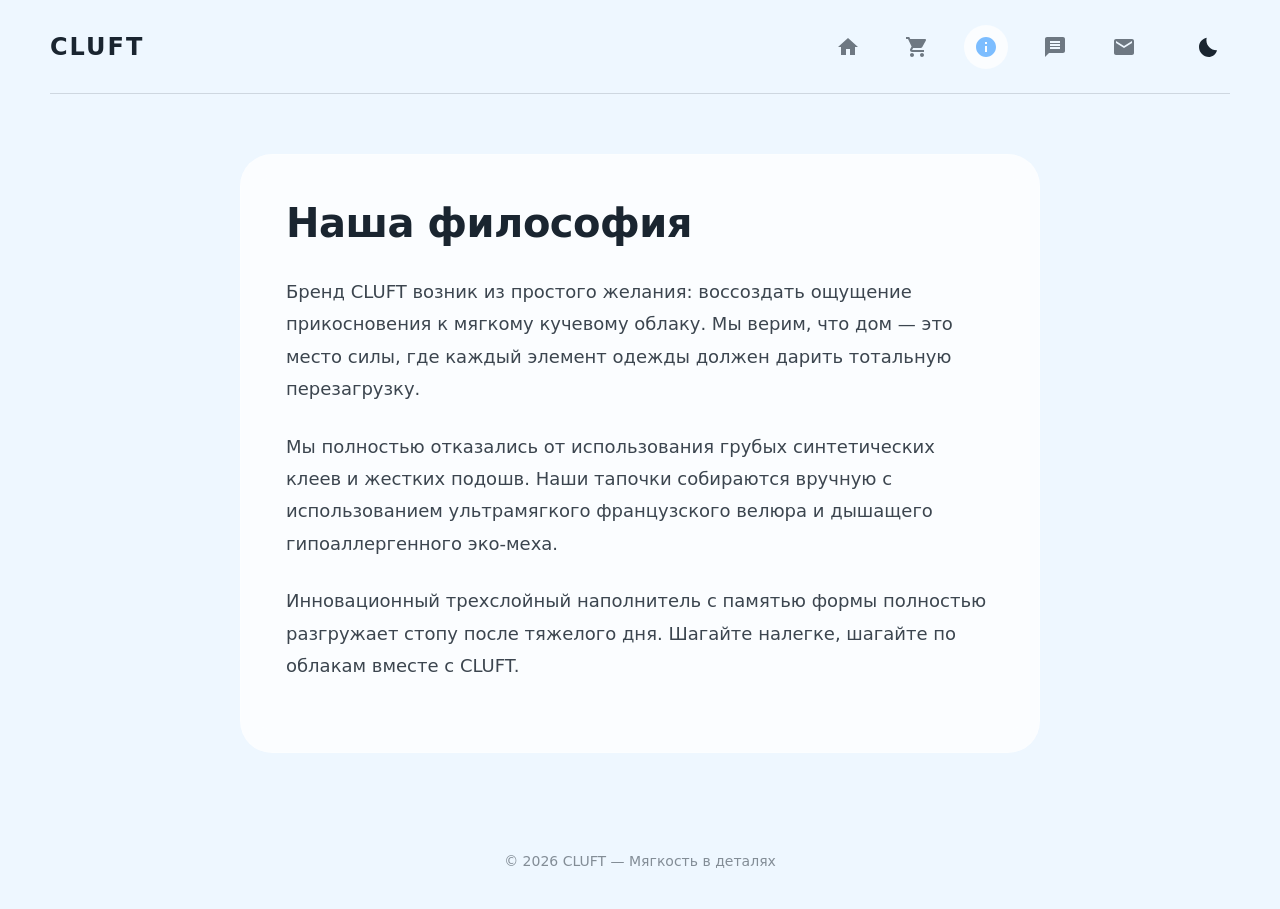
==== about.html @ a4760645 "Add files via upload" ====
<!DOCTYPE html>
<html lang="ru" data-theme="light">
<head>
    <meta charset="UTF-8">
    <meta name="viewport" content="width=device-width, initial-scale=1.0">
    <title>CLUFT — О нас</title>
    <link rel="stylesheet" href="style.css">
    <script src="script.js"></script>
    <style>
        .about-content { max-width: 800px; margin: 0 auto; }
        .about-content h1 { font-size: 40px; font-weight: 800; margin-bottom: 30px; letter-spacing: -0.5px; }
        .about-content p { font-size: 18px; line-height: 1.8; opacity: 0.85; margin-bottom: 25px; }
    </style>
</head>
<body style="opacity: 0;">
    <div id="cloud-bg" class="cloud-bg"></div>
    
    <div id="transition-overlay" class="transition-overlay">
        <div class="transition-cloud-layer"></div>
        <div class="transition-cloud-layer"></div>
        <div class="transition-cloud-layer"></div>
    </div>
    
    <nav>
        <a href="index.html" class="logo">
            <div class="slipper-constructor">
                <div class="slipper-sole-primitive"></div>
                <div class="slipper-strap-primitive"></div>
                <div class="slipper-mini-cloud"></div>
            </div>
            CLUFT
        </a>
        <div class="nav-container">
            <ul class="nav-links">
                <li><a href="index.html" data-title="Главная"><svg viewBox="0 0 24 24"><path d="M10 20v-6h4v6h5v-8h3L12 3 2 12h3v8z"/></svg></a></li>
                <li><a href="catalog.html" data-title="Каталог"><svg viewBox="0 0 24 24"><path d="M7 18c-1.1 0-1.99.9-1.99 2S5.9 22 7 22s2-.9 2-2-.9-2-2-2zM1 2v2h2l3.6 7.59-1.35 2.45c-.16.28-.25.61-.25.96 0 1.1.9 2 2 2h12v-2H7.42c-.14 0-.25-.11-.25-.25l.03-.12.9-1.63h7.45c.75 0 1.41-.41 1.75-1.03l3.58-6.49c.08-.14.12-.31.12-.48 0-.55-.45-1-1-1H5.21l-.94-2H1zm16 16c-1.1 0-1.99.9-1.99 2s.89 2 1.99 2 2-.9 2-2-.9-2-2-2z"/></svg></a></li>
                <li><a href="about.html" class="active" data-title="О нас"><svg viewBox="0 0 24 24"><path d="M12 2C6.48 2 2 6.48 2 12s4.48 10 10 10 10-4.48 10-10S17.52 2 12 2zm1 15h-2v-6h2v6zm0-8h-2V7h2v2z"/></svg></a></li>
                <li><a href="reviews.html" data-title="Отзывы"><svg viewBox="0 0 24 24"><path d="M20 2H4c-1.1 0-1.99.9-1.99 2L2 22l4-4h14c1.1 0 2-.9 2-2V4c0-1.1-.9-2-2-2zm-3 12H7v-2h10v2zm0-3H7V9h10v2zm0-3H7V6h10v2z"/></svg></a></li>
                <li><a href="contacts.html" data-title="Контакты"><svg viewBox="0 0 24 24"><path d="M20 4H4c-1.1 0-1.99.9-1.99 2L2 18c0 1.1.9 2 2 2h16c1.1 0 2-.9 2-2V6c0-1.1-.9-2-2-2zm0 4l-8 5-8-5V6l8 5 8-5v2z"/></svg></a></li>
            </ul>
            <div class="controls-wrapper">
                <button class="theme-toggle-btn" id="theme-btn" title="Сменить тему">
                    <svg class="sun-icon" viewBox="0 0 24 24"><path d="M12 7c-2.76 0-5 2.24-5 5s2.24 5 5 5 5-2.24 5-5-2.24-5-5-5zM2 13h2c.55 0 1-.45 1-1s-.45-1-1-1H2c-.55 0-1 .45-1 1s.45 1 1 1zm18 0h2c.55 0 1-.45 1-1s-.45-1-1-1h-2c-.55 0-1 .45-1 1s.45 1 1 1zM11 2v2c0 .55.45 1 1 1s1-.45 1-1V2c0-.55-.45-1-1-1s-1 .45-1 1zm0 18v2c0 .55.45 1 1 1s1-.45 1-1v-2c0-.55-.45-1-1-1s-1 .45-1 1zM5.99 4.58c-.39-.39-1.03-.39-1.41 0s-.39 1.03 0 1.41l1.06 1.06c.39.39 1.03.39 1.41 0s.39-1.03 0-1.41L5.99 4.58zm12.37 12.37c-.39-.39-1.03-.39-1.41 0s-.39 1.03 0 1.41l1.06 1.06c.39.39 1.03.39 1.41 0s.39-1.03 0-1.41l-1.06-1.06zm1.06-12.37c-.39-.39-1.03-.39-1.41 0l-1.06 1.06c-.39.39-.39 1.03 0 1.41s1.03.39 1.41 0l1.06-1.06c.39-.39.39-1.03 0-1.41zm-12.37 12.37c-.39-.39-1.03-.39-1.41 0l-1.06 1.06c-.39.39-.39 1.03 0 1.41s1.03.39 1.41 0l1.06-1.06c.39-.39.39-1.03 0-1.41z"/></svg>
                    <svg class="moon-icon" viewBox="0 0 24 24"><path d="M12.3 22c4.16 0 7.74-2.82 8.7-6.8-.2.0-.4.0-.6.0-5.52 0-10-4.48-10-10 0-.85.11-1.67.32-2.45C6.1 3.73 3 7.5 3 12c0 5.52 4.48 10 10 10z"/></svg>
                </button>
            </div>
        </div>
    </nav>

    <div class="container">
        <div class="glass-card about-content">
            <h1>Наша философия</h1>
            <p>Бренд CLUFT возник из простого желания: воссоздать ощущение прикосновения к мягкому кучевому облаку. Мы верим, что дом — это место силы, где каждый элемент одежды должен дарить тотальную перезагрузку.</p>
            <p>Мы полностью отказались от использования грубых синтетических клеев и жестких подошв. Наши тапочки собираются вручную с использованием ультрамягкого французского велюра и дышащего гипоаллергенного эко-меха.</p>
            <p>Инновационный трехслойный наполнитель с памятью формы полностью разгружает стопу после тяжелого дня. Шагайте налегке, шагайте по облакам вместе с CLUFT.</p>
        </div>
    </div>

    <footer><p>&copy; 2026 CLUFT — Мягкость в деталях</p></footer>
</body>
</html>
---- style.css ----
:root {
    --bg-color: #eef7ff; 
    --text-color: #1a2530; 
    --card-bg: rgba(255, 255, 255, 0.75); 
    --accent-color: #7cbdff; 
    --cloud-blur: 3px;
    
    /* СВЕТЛАЯ ТЕМА: Облака заметно ТЕМНЕЕ нежно-голубого неба */
    --cloud-color: #bcdcfc; 

    /* СВЕТЛАЯ ТЕМА: Максимально контрастные тапочки */
    --slipper-sole: #ffffff;        
    --slipper-strap: #a4d4fc;       
    --slipper-contour: #1a2530;     /* Четкий темный контур */
    --line-color: rgba(26, 37, 48, 0.15); 
}

[data-theme="dark"] {
    --bg-color: #0b111a; 
    --text-color: #ffffff; 
    --card-bg: rgba(22, 34, 48, 0.85);
    --accent-color: #4a8ec2;
    --cloud-blur: 4px;
    
    /* ТЕМНАЯ ТЕМА: Облака НЕМНОГО СВЕТЛЕЕ черного фона неба */
    --cloud-color: #212e3f; 

    /* ТЕМНАЯ ТЕМА: Тапочки сделаны контрастными БЕЛЫМИ */
    --slipper-sole: #ffffff;        
    --slipper-strap: #ffffff;       
    --slipper-contour: #ffffff;     /* Белый контрастный контур, который больше не пропадет */
    --line-color: rgba(255, 255, 255, 0.15); 
}

* {
    margin: 0;
    padding: 0;
    box-sizing: border-box;
    font-family: 'Segoe UI', system-ui, -apple-system, sans-serif;
}

body, html {
    background-color: var(--bg-color);
    color: var(--text-color);
    min-height: 100vh;
    display: flex;
    flex-direction: column;
    overflow-x: hidden;
    position: relative;
    transition: background-color 0.5s ease, opacity 0.3s ease;
}

/* ФОН: Фикс размеров для отображения облаков */
.cloud-bg {
    position: fixed;
    top: 0;
    left: 0;
    width: 100vw;
    height: 100vh;
    z-index: -1;
    pointer-events: none;
}

.cloud {
    position: absolute;
    background: var(--cloud-color) !important;
    border-radius: 100px;
    filter: blur(var(--cloud-blur));
    animation: float linear infinite;
    transition: background-color 0.5s ease;
}

.cloud::before, .cloud::after {
    content: '';
    position: absolute;
    background: var(--cloud-color) !important;
    border-radius: 50%;
}

.cloud::before { width: 54%; height: 140%; top: -65%; left: 15%; }
.cloud::after { width: 38%; height: 100%; top: -42%; right: 15%; }

@keyframes float {
    0% { transform: translateX(-450px); }
    100% { transform: translateX(calc(100vw + 450px)); }
}

/* НАВИГАЦИЯ: Жестко фиксированная линия на одном уровне */
nav {
    display: flex;
    justify-content: space-between;
    align-items: center;
    padding: 25px 50px;
    background: transparent;
    position: sticky;
    top: 0;
    z-index: 100;
}

nav::after {
    content: '';
    position: absolute;
    bottom: 0;
    left: 50%;
    transform: translateX(-50%);
    width: calc(100% - 100px); 
    height: 1px;
    background-color: var(--line-color);
    transition: background-color 0.5s ease;
}

.logo {
    font-size: 24px;
    font-weight: 800;
    color: var(--text-color);
    text-decoration: none;
    letter-spacing: 2px;
}

.logo .slipper-constructor {
    display: none !important;
}

.nav-container {
    display: flex;
    align-items: center;
    gap: 40px;
}

.nav-links {
    display: flex;
    gap: 25px;
    list-style: none;
}

.nav-links a {
    display: flex;
    align-items: center;
    justify-content: center;
    text-decoration: none;
    padding: 10px;
    border-radius: 50%;
    position: relative;
}

.nav-links svg {
    width: 24px;
    height: 24px;
    fill: var(--text-color);
    opacity: 0.6;
    transition: opacity 0.3s, fill 0.3s;
}

.nav-links a:hover svg, .nav-links a.active svg {
    opacity: 1;
}

.nav-links a.active {
    background: var(--card-bg);
}

.nav-links a.active svg {
    fill: var(--accent-color);
}

/* Подсказки меню */
.nav-links a::after {
    content: attr(data-title);
    position: absolute;
    bottom: -35px;
    left: 50%;
    transform: translateX(-50%) translateY(10px);
    background: var(--text-color);
    color: var(--bg-color);
    padding: 4px 10px;
    font-size: 12px;
    font-weight: 600;
    border-radius: 8px;
    white-space: nowrap;
    opacity: 0;
    pointer-events: none;
    transition: opacity 0.3s, transform 0.3s;
}

.nav-links a:hover::after {
    opacity: 0.9;
    transform: translateX(-50%) translateY(0);
}

/* Переключатель темы */
.theme-toggle-btn {
    background: transparent;
    border: none;
    cursor: pointer;
    display: flex;
    align-items: center;
    justify-content: center;
    padding: 10px;
    border-radius: 50%;
    transition: background 0.3s;
}

.theme-toggle-btn:hover { background: var(--card-bg); }
.theme-toggle-btn svg { width: 24px; height: 24px; fill: var(--text-color); }
.theme-toggle-btn .sun-icon { display: none; }
.theme-toggle-btn .moon-icon { display: block; }
[data-theme="dark"] .theme-toggle-btn .sun-icon { display: block; }
[data-theme="dark"] .theme-toggle-btn .moon-icon { display: none; }

/* Контент */
.container {
    max-width: 1100px;
    margin: 60px auto;
    padding: 0 25px;
    width: 100%;
}

.glass-card {
    background: var(--card-bg);
    backdrop-filter: blur(15px);
    -webkit-backdrop-filter: blur(15px);
    padding: 45px;
    border-radius: 32px;
    border: 1px solid rgba(255, 255, 255, 0.15);
}

/* === ТАПОЧЕК: ЧИСТАЯ ФОРМА БЕЗ ВНУТРЕННИХ ИСКАЖЕНИЙ === */
.slipper-constructor {
    width: 80px;
    height: 100px;
    position: relative;
    margin-bottom: 25px;
    display: flex;
    justify-content: center;
}

.slipper-sole-primitive {
    width: 50px;
    height: 95px;
    background: var(--slipper-sole);
    border-radius: 30px 30px 25px 25px;
    position: absolute;
    bottom: 0;
    border: 2px solid var(--slipper-contour); /* Чистый внешний контур */
    box-shadow: 0 6px 15px rgba(0,0,0,0.06);
    transition: background-color 0.5s ease, border-color 0.5s ease;
}

.slipper-strap-primitive {
    width: 56px;
    height: 42px;
    background: var(--slipper-strap);
    border-radius: 20px 20px 10px 10px;
    position: absolute;
    top: 15px;
    z-index: 2;
    border: 2px solid var(--slipper-contour); /* Чистый внешний контур ремешка */
    transition: background-color 0.5s ease, border-color 0.5s ease;
}

/* Полное удаление ломающего элемента */
.slipper-mini-cloud {
    display: none !important;
}

/* Переходы (Утопание в облаках) */
.transition-overlay {
    position: fixed;
    top: 0;
    left: 0;
    width: 100%;
    height: 100%;
    z-index: 99999;
    pointer-events: none;
    display: flex;
    align-items: center;
    justify-content: center;
}

.transition-cloud-layer {
    position: absolute;
    width: 150vw;
    height: 150vh;
    background: var(--cloud-color);
    border-radius: 50%;
    transform: translateY(150vh);
    transition: background-color 0.5s ease;
}

.transition-cloud-layer:nth-child(1) { z-index: 1; }
.transition-cloud-layer:nth-child(2) { z-index: 2; width: 130vw; height: 130vh; margin-left: -20vw; }
.transition-cloud-layer:nth-child(3) { z-index: 3; width: 110vw; height: 110vh; margin-top: -20vh; }

.transition-overlay.active .transition-cloud-layer {
    animation: cloudSink 1.4s cubic-bezier(0.76, 0, 0.24, 1) forwards;
}

.transition-overlay.active .transition-cloud-layer:nth-child(2) { animation-delay: 0.1s; }
.transition-overlay.active .transition-cloud-layer:nth-child(3) { animation-delay: 0.2s; }

@keyframes cloudSink {
    0% { transform: translateY(150vh) scale(0.8); border-radius: 50%; }
    40%, 60% { transform: translateY(0) scale(1.2); border-radius: 0%; }
    100% { transform: translateY(-150vh) scale(0.8); border-radius: 50%; }
}

footer { text-align: center; padding: 40px; font-size: 14px; opacity: 0.5; margin-top: auto; }
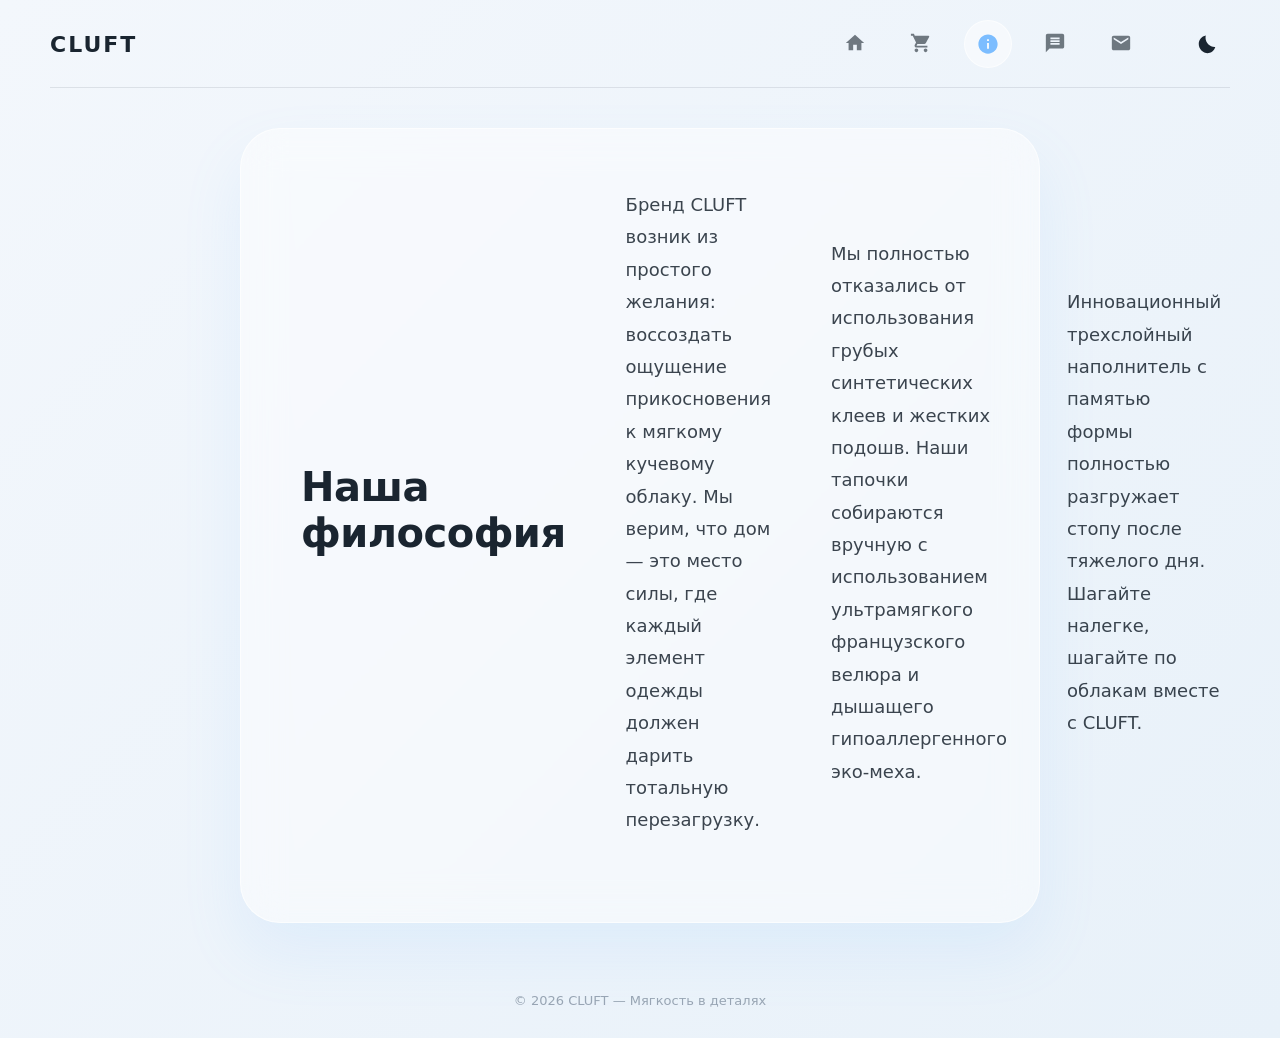
==== commit 48aa05ba: "Update about.html" ====
--- a/about.html
+++ b/about.html
@@ -5,14 +5,14 @@
     <meta name="viewport" content="width=device-width, initial-scale=1.0">
     <title>CLUFT — О нас</title>
     <link rel="stylesheet" href="style.css">
-    <script src="script.js"></script>
+    <script src="script.js" defer></script>
     <style>
         .about-content { max-width: 800px; margin: 0 auto; }
         .about-content h1 { font-size: 40px; font-weight: 800; margin-bottom: 30px; letter-spacing: -0.5px; }
         .about-content p { font-size: 18px; line-height: 1.8; opacity: 0.85; margin-bottom: 25px; }
     </style>
 </head>
-<body style="opacity: 0;">
+<body>
     <div id="cloud-bg" class="cloud-bg"></div>
     
     <div id="transition-overlay" class="transition-overlay">
@@ -21,40 +21,42 @@
         <div class="transition-cloud-layer"></div>
     </div>
     
-    <nav>
-        <a href="index.html" class="logo">
-            <div class="slipper-constructor">
-                <div class="slipper-sole-primitive"></div>
-                <div class="slipper-strap-primitive"></div>
-                <div class="slipper-mini-cloud"></div>
+    <header>
+        <nav>
+            <a href="index.html" class="logo">
+                <div class="slipper-constructor">
+                    <div class="slipper-sole-primitive"></div>
+                    <div class="slipper-strap-primitive"></div>
+                    <div class="slipper-mini-cloud"></div>
+                </div>
+                CLUFT
+            </a>
+            <div class="nav-container">
+                <ul class="nav-links">
+                    <li><a href="index.html" data-title="Главная"><svg viewBox="0 0 24 24"><path d="M10 20v-6h4v6h5v-8h3L12 3 2 12h3v8z"/></svg></a></li>
+                    <li><a href="catalog.html" data-title="Каталог"><svg viewBox="0 0 24 24"><path d="M7 18c-1.1 0-1.99.9-1.99 2S5.9 22 7 22s2-.9 2-2-.9-2-2-2zM1 2v2h2l3.6 7.59-1.35 2.45c-.16.28-.25.61-.25.96 0 1.1.9 2 2 2h12v-2H7.42c-.14 0-.25-.11-.25-.25l.03-.12.9-1.63h7.45c.75 0 1.41-.41 1.75-1.03l3.58-6.49c.08-.14.12-.31.12-.48 0-.55-.45-1-1-1H5.21l-.94-2H1zm16 16c-1.1 0-1.99.9-1.99 2s.89 2 1.99 2 2-.9 2-2-.9-2-2-2z"/></svg></a></li>
+                    <li><a href="about.html" class="active" data-title="О нас"><svg viewBox="0 0 24 24"><path d="M12 2C6.48 2 2 6.48 2 12s4.48 10 10 10 10-4.48 10-10S17.52 2 12 2zm1 15h-2v-6h2v6zm0-8h-2V7h2v2z"/></svg></a></li>
+                    <li><a href="reviews.html" data-title="Отзывы"><svg viewBox="0 0 24 24"><path d="M20 2H4c-1.1 0-1.99.9-1.99 2L2 22l4-4h14c1.1 0 2-.9 2-2V4c0-1.1-.9-2-2-2zm-3 12H7v-2h10v2zm0-3H7V9h10v2zm0-3H7V6h10v2z"/></svg></a></li>
+                    <li><a href="contacts.html" data-title="Контакты"><svg viewBox="0 0 24 24"><path d="M20 4H4c-1.1 0-1.99.9-1.99 2L2 18c0 1.1.9 2 2 2h16c1.1 0 2-.9 2-2V6c0-1.1-.9-2-2-2zm0 4l-8 5-8-5V6l8 5 8-5v2z"/></svg></a></li>
+                </ul>
+                <div class="controls-wrapper">
+                    <button class="theme-toggle-btn" id="theme-btn" title="Сменить тему">
+                        <svg class="sun-icon" viewBox="0 0 24 24"><path d="M12 7c-2.76 0-5 2.24-5 5s2.24 5 5 5 5-2.24 5-5-2.24-5-5-5zM2 13h2c.55 0 1-.45 1-1s-.45-1-1-1H2c-.55 0-1 .45-1 1s.45 1 1 1zm18 0h2c.55 0 1-.45 1-1s-.45-1-1-1h-2c-.55 0-1 .45-1 1s.45 1 1 1zM11 2v2c0 .55.45 1 1 1s1-.45 1-1V2c0-.55-.45-1-1-1s-1 .45-1 1zm0 18v2c0 .55.45 1 1 1s1-.45 1-1v-2c0-.55-.45-1-1-1s-1 .45-1 1zM5.99 4.58c-.39-.39-1.03-.39-1.41 0s-.39 1.03 0 1.41l1.06 1.06c.39.39 1.03.39 1.41 0s.39-1.03 0-1.41L5.99 4.58zm12.37 12.37c-.39-.39-1.03-.39-1.41 0s-.39 1.03 0 1.41l1.06 1.06c.39.39 1.03.39 1.41 0s.39-1.03 0-1.41l-1.06-1.06zm1.06-12.37c-.39-.39-1.03-.39-1.41 0l-1.06 1.06c-.39.39-.39 1.03 0 1.41s1.03.39 1.41 0l1.06-1.06c.39-.39.39-1.03 0-1.41zm-12.37 12.37c-.39-.39-1.03-.39-1.41 0l-1.06 1.06c-.39.39-.39 1.03 0 1.41s1.03.39 1.41 0l1.06-1.06c.39-.39.39-1.03 0-1.41z"/></svg>
+                        <svg class="moon-icon" viewBox="0 0 24 24"><path d="M12.3 22c4.16 0 7.74-2.82 8.7-6.8-.2.0-.4.0-.6.0-5.52 0-10-4.48-10-10 0-.85.11-1.67.32-2.45C6.1 3.73 3 7.5 3 12c0 5.52 4.48 10 10 10z"/></svg>
+                    </button>
+                </div>
             </div>
-            CLUFT
-        </a>
-        <div class="nav-container">
-            <ul class="nav-links">
-                <li><a href="index.html" data-title="Главная"><svg viewBox="0 0 24 24"><path d="M10 20v-6h4v6h5v-8h3L12 3 2 12h3v8z"/></svg></a></li>
-                <li><a href="catalog.html" data-title="Каталог"><svg viewBox="0 0 24 24"><path d="M7 18c-1.1 0-1.99.9-1.99 2S5.9 22 7 22s2-.9 2-2-.9-2-2-2zM1 2v2h2l3.6 7.59-1.35 2.45c-.16.28-.25.61-.25.96 0 1.1.9 2 2 2h12v-2H7.42c-.14 0-.25-.11-.25-.25l.03-.12.9-1.63h7.45c.75 0 1.41-.41 1.75-1.03l3.58-6.49c.08-.14.12-.31.12-.48 0-.55-.45-1-1-1H5.21l-.94-2H1zm16 16c-1.1 0-1.99.9-1.99 2s.89 2 1.99 2 2-.9 2-2-.9-2-2-2z"/></svg></a></li>
-                <li><a href="about.html" class="active" data-title="О нас"><svg viewBox="0 0 24 24"><path d="M12 2C6.48 2 2 6.48 2 12s4.48 10 10 10 10-4.48 10-10S17.52 2 12 2zm1 15h-2v-6h2v6zm0-8h-2V7h2v2z"/></svg></a></li>
-                <li><a href="reviews.html" data-title="Отзывы"><svg viewBox="0 0 24 24"><path d="M20 2H4c-1.1 0-1.99.9-1.99 2L2 22l4-4h14c1.1 0 2-.9 2-2V4c0-1.1-.9-2-2-2zm-3 12H7v-2h10v2zm0-3H7V9h10v2zm0-3H7V6h10v2z"/></svg></a></li>
-                <li><a href="contacts.html" data-title="Контакты"><svg viewBox="0 0 24 24"><path d="M20 4H4c-1.1 0-1.99.9-1.99 2L2 18c0 1.1.9 2 2 2h16c1.1 0 2-.9 2-2V6c0-1.1-.9-2-2-2zm0 4l-8 5-8-5V6l8 5 8-5v2z"/></svg></a></li>
-            </ul>
-            <div class="controls-wrapper">
-                <button class="theme-toggle-btn" id="theme-btn" title="Сменить тему">
-                    <svg class="sun-icon" viewBox="0 0 24 24"><path d="M12 7c-2.76 0-5 2.24-5 5s2.24 5 5 5 5-2.24 5-5-2.24-5-5-5zM2 13h2c.55 0 1-.45 1-1s-.45-1-1-1H2c-.55 0-1 .45-1 1s.45 1 1 1zm18 0h2c.55 0 1-.45 1-1s-.45-1-1-1h-2c-.55 0-1 .45-1 1s.45 1 1 1zM11 2v2c0 .55.45 1 1 1s1-.45 1-1V2c0-.55-.45-1-1-1s-1 .45-1 1zm0 18v2c0 .55.45 1 1 1s1-.45 1-1v-2c0-.55-.45-1-1-1s-1 .45-1 1zM5.99 4.58c-.39-.39-1.03-.39-1.41 0s-.39 1.03 0 1.41l1.06 1.06c.39.39 1.03.39 1.41 0s.39-1.03 0-1.41L5.99 4.58zm12.37 12.37c-.39-.39-1.03-.39-1.41 0s-.39 1.03 0 1.41l1.06 1.06c.39.39 1.03.39 1.41 0s.39-1.03 0-1.41l-1.06-1.06zm1.06-12.37c-.39-.39-1.03-.39-1.41 0l-1.06 1.06c-.39.39-.39 1.03 0 1.41s1.03.39 1.41 0l1.06-1.06c.39-.39.39-1.03 0-1.41zm-12.37 12.37c-.39-.39-1.03-.39-1.41 0l-1.06 1.06c-.39.39-.39 1.03 0 1.41s1.03.39 1.41 0l1.06-1.06c.39-.39.39-1.03 0-1.41z"/></svg>
-                    <svg class="moon-icon" viewBox="0 0 24 24"><path d="M12.3 22c4.16 0 7.74-2.82 8.7-6.8-.2.0-.4.0-.6.0-5.52 0-10-4.48-10-10 0-.85.11-1.67.32-2.45C6.1 3.73 3 7.5 3 12c0 5.52 4.48 10 10 10z"/></svg>
-                </button>
-            </div>
-        </div>
-    </nav>
+        </nav>
+    </header>
 
-    <div class="container">
-        <div class="glass-card about-content">
+    <main class="container">
+        <article class="glass-card about-content">
             <h1>Наша философия</h1>
             <p>Бренд CLUFT возник из простого желания: воссоздать ощущение прикосновения к мягкому кучевому облаку. Мы верим, что дом — это место силы, где каждый элемент одежды должен дарить тотальную перезагрузку.</p>
             <p>Мы полностью отказались от использования грубых синтетических клеев и жестких подошв. Наши тапочки собираются вручную с использованием ультрамягкого французского велюра и дышащего гипоаллергенного эко-меха.</p>
             <p>Инновационный трехслойный наполнитель с памятью формы полностью разгружает стопу после тяжелого дня. Шагайте налегке, шагайте по облакам вместе с CLUFT.</p>
-        </div>
-    </div>
+        </article>
+    </main>
 
     <footer><p>&copy; 2026 CLUFT — Мягкость в деталях</p></footer>
 </body>
--- a/style.css
+++ b/style.css
@@ -1,35 +1,34 @@
+/* ==========================================================================
+   1. ПЕРЕМЕННЫЕ И СИСТЕМНЫЕ НАСТРОЙКИ (Светлая и Тёмная темы)
+   ========================================================================== */
 :root {
-    --bg-color: #eef7ff; 
+    /* СВЕТЛАЯ ТЕМА: Легкое, воздушное небо */
+    --bg-color: #f3f7fc; 
+    --bg-gradient: linear-gradient(135deg, #f3f7fc 0%, #e8f1f9 100%);
     --text-color: #1a2530; 
-    --card-bg: rgba(255, 255, 255, 0.75); 
+    --text-secondary: #627285;
+    --card-bg: rgba(255, 255, 255, 0.45); 
+    --card-border: rgba(255, 255, 255, 0.6); 
     --accent-color: #7cbdff; 
-    --cloud-blur: 3px;
-    
-    /* СВЕТЛАЯ ТЕМА: Облака заметно ТЕМНЕЕ нежно-голубого неба */
-    --cloud-color: #bcdcfc; 
-
-    /* СВЕТЛАЯ ТЕМА: Максимально контрастные тапочки */
-    --slipper-sole: #ffffff;        
-    --slipper-strap: #a4d4fc;       
-    --slipper-contour: #1a2530;     /* Четкий темный контур */
-    --line-color: rgba(26, 37, 48, 0.15); 
+    --cloud-fog: rgba(255, 255, 255, 0.8);
+    --line-color: rgba(26, 37, 48, 0.1); 
+    --shadow-main: 0 30px 60px rgba(124, 189, 255, 0.12);
+    --slipper-shadow: rgba(0, 0, 0, 0.08);
 }
 
 [data-theme="dark"] {
+    /* ТЕМНАЯ ТЕМА: Глубокая космическая ночь */
     --bg-color: #0b111a; 
+    --bg-gradient: linear-gradient(135deg, #0b111a 0%, #131b26 100%);
     --text-color: #ffffff; 
-    --card-bg: rgba(22, 34, 48, 0.85);
+    --text-secondary: #8e9fae;
+    --card-bg: rgba(22, 34, 48, 0.4);
+    --card-border: rgba(255, 255, 255, 0.06);
     --accent-color: #4a8ec2;
-    --cloud-blur: 4px;
-    
-    /* ТЕМНАЯ ТЕМА: Облака НЕМНОГО СВЕТЛЕЕ черного фона неба */
-    --cloud-color: #212e3f; 
-
-    /* ТЕМНАЯ ТЕМА: Тапочки сделаны контрастными БЕЛЫМИ */
-    --slipper-sole: #ffffff;        
-    --slipper-strap: #ffffff;       
-    --slipper-contour: #ffffff;     /* Белый контрастный контур, который больше не пропадет */
-    --line-color: rgba(255, 255, 255, 0.15); 
+    --cloud-fog: rgba(28, 41, 57, 0.5);
+    --line-color: rgba(255, 255, 255, 0.08); 
+    --shadow-main: 0 30px 60px rgba(0, 0, 0, 0.4);
+    --slipper-shadow: rgba(0, 0, 0, 0.4);
 }
 
 * {
@@ -40,17 +39,19 @@
 }
 
 body, html {
-    background-color: var(--bg-color);
+    background: var(--bg-gradient);
     color: var(--text-color);
     min-height: 100vh;
     display: flex;
     flex-direction: column;
     overflow-x: hidden;
     position: relative;
-    transition: background-color 0.5s ease, opacity 0.3s ease;
-}
-
-/* ФОН: Фикс размеров для отображения облаков */
+    transition: background 0.5s ease, color 0.3s ease, opacity 0.3s ease;
+}
+
+/* ==========================================================================
+   2. МИНИМАЛИСТИЧНЫЙ ФОН: Эффект парения в дымке
+   ========================================================================== */
 .cloud-bg {
     position: fixed;
     top: 0;
@@ -61,36 +62,46 @@
     pointer-events: none;
 }
 
-.cloud {
-    position: absolute;
-    background: var(--cloud-color) !important;
-    border-radius: 100px;
-    filter: blur(var(--cloud-blur));
-    animation: float linear infinite;
-    transition: background-color 0.5s ease;
-}
-
-.cloud::before, .cloud::after {
+/* Мягкие абстрактные парящие сферы-облака вместо старых тяжелых дивов */
+.cloud-bg::before,
+.cloud-bg::after {
     content: '';
     position: absolute;
-    background: var(--cloud-color) !important;
+    background: var(--cloud-fog);
     border-radius: 50%;
-}
-
-.cloud::before { width: 54%; height: 140%; top: -65%; left: 15%; }
-.cloud::after { width: 38%; height: 100%; top: -42%; right: 15%; }
-
-@keyframes float {
-    0% { transform: translateX(-450px); }
-    100% { transform: translateX(calc(100vw + 450px)); }
-}
-
-/* НАВИГАЦИЯ: Жестко фиксированная линия на одном уровне */
+    filter: blur(80px);
+    transition: background-color 0.5s ease;
+}
+
+.cloud-bg::before {
+    width: 450px;
+    height: 450px;
+    top: -100px;
+    right: -50px;
+    animation: floatBgCloud 15s ease-in-out infinite alternate;
+}
+
+.cloud-bg::after {
+    width: 600px;
+    height: 600px;
+    bottom: -200px;
+    left: -150px;
+    animation: floatBgCloud 22s ease-in-out infinite alternate-reverse;
+}
+
+@keyframes floatBgCloud {
+    0% { transform: translate(0, 0) scale(1); }
+    100% { transform: translate(50px, 40px) scale(1.15); }
+}
+
+/* ==========================================================================
+   3. НАВИГАЦИЯ: Стеклянная адаптивная панель
+   ========================================================================== */
 nav {
     display: flex;
     justify-content: space-between;
     align-items: center;
-    padding: 25px 50px;
+    padding: 20px 50px;
     background: transparent;
     position: sticky;
     top: 0;
@@ -110,15 +121,12 @@
 }
 
 .logo {
-    font-size: 24px;
+    font-size: 22px;
     font-weight: 800;
     color: var(--text-color);
     text-decoration: none;
     letter-spacing: 2px;
-}
-
-.logo .slipper-constructor {
-    display: none !important;
+    transition: color 0.3s;
 }
 
 .nav-container {
@@ -129,7 +137,7 @@
 
 .nav-links {
     display: flex;
-    gap: 25px;
+    gap: 20px;
     list-style: none;
 }
 
@@ -138,52 +146,62 @@
     align-items: center;
     justify-content: center;
     text-decoration: none;
-    padding: 10px;
+    padding: 12px;
     border-radius: 50%;
     position: relative;
+    background: transparent;
+    transition: background 0.3s;
+}
+
+.nav-links a:hover {
+    background: var(--card-bg);
 }
 
 .nav-links svg {
-    width: 24px;
-    height: 24px;
+    width: 22px;
+    height: 22px;
     fill: var(--text-color);
     opacity: 0.6;
-    transition: opacity 0.3s, fill 0.3s;
-}
-
-.nav-links a:hover svg, .nav-links a.active svg {
+    transition: opacity 0.3s, fill 0.3s, transform 0.3s;
+}
+
+.nav-links a:hover svg, 
+.nav-links a.active svg {
     opacity: 1;
+    transform: scale(1.05);
 }
 
 .nav-links a.active {
     background: var(--card-bg);
+    border: 1px solid var(--card-border);
 }
 
 .nav-links a.active svg {
     fill: var(--accent-color);
 }
 
-/* Подсказки меню */
+/* Всплывающие подсказки (Tooltips) */
 .nav-links a::after {
     content: attr(data-title);
     position: absolute;
     bottom: -35px;
     left: 50%;
-    transform: translateX(-50%) translateY(10px);
+    transform: translateX(-50%) translateY(8px);
     background: var(--text-color);
     color: var(--bg-color);
-    padding: 4px 10px;
-    font-size: 12px;
+    padding: 5px 12px;
+    font-size: 11px;
     font-weight: 600;
-    border-radius: 8px;
+    border-radius: 20px;
     white-space: nowrap;
     opacity: 0;
     pointer-events: none;
     transition: opacity 0.3s, transform 0.3s;
+    box-shadow: 0 4px 12px rgba(0,0,0,0.05);
 }
 
 .nav-links a:hover::after {
-    opacity: 0.9;
+    opacity: 0.95;
     transform: translateX(-50%) translateY(0);
 }
 
@@ -195,93 +213,167 @@
     display: flex;
     align-items: center;
     justify-content: center;
-    padding: 10px;
+    padding: 12px;
     border-radius: 50%;
-    transition: background 0.3s;
-}
-
-.theme-toggle-btn:hover { background: var(--card-bg); }
-.theme-toggle-btn svg { width: 24px; height: 24px; fill: var(--text-color); }
+    transition: background 0.3s, transform 0.2s;
+}
+
+.theme-toggle-btn:hover { 
+    background: var(--card-bg); 
+    transform: scale(1.05);
+}
+
+.theme-toggle-btn svg { width: 22px; height: 22px; fill: var(--text-color); }
 .theme-toggle-btn .sun-icon { display: none; }
 .theme-toggle-btn .moon-icon { display: block; }
 [data-theme="dark"] .theme-toggle-btn .sun-icon { display: block; }
 [data-theme="dark"] .theme-toggle-btn .moon-icon { display: none; }
 
-/* Контент */
+/* ==========================================================================
+   4. КОНТЕНТНАЯ ЗОНА: Элегантная карточка Glassmorphism
+   ========================================================================== */
 .container {
-    max-width: 1100px;
-    margin: 60px auto;
-    padding: 0 25px;
+    max-width: 1140px;
+    margin: auto;
+    padding: 40px 25px;
     width: 100%;
+    display: flex;
+    align-items: center;
+    justify-content: center;
 }
 
 .glass-card {
     background: var(--card-bg);
-    backdrop-filter: blur(15px);
-    -webkit-backdrop-filter: blur(15px);
-    padding: 45px;
-    border-radius: 32px;
-    border: 1px solid rgba(255, 255, 255, 0.15);
-}
-
-/* === ТАПОЧЕК: ЧИСТАЯ ФОРМА БЕЗ ВНУТРЕННИХ ИСКАЖЕНИЙ === */
-.slipper-constructor {
-    width: 80px;
-    height: 100px;
+    backdrop-filter: blur(20px);
+    -webkit-backdrop-filter: blur(20px);
+    padding: 60px;
+    border-radius: 40px;
+    border: 1px solid var(--card-border);
+    box-shadow: var(--shadow-main);
+    display: flex;
+    align-items: center;
+    justify-content: space-between;
+    gap: 60px;
+    width: 100%;
+    transition: background-color 0.5s ease, border-color 0.5s ease, box-shadow 0.5s ease;
+}
+
+/* Левая текстовая колонка */
+.hero-text {
+    flex: 1.2;
+    max-width: 500px;
+}
+
+.hero-text h1 {
+    font-size: 48px;
+    font-weight: 800;
+    line-height: 1.15;
+    margin-bottom: 20px;
+    letter-spacing: -1px;
+}
+
+.hero-text p {
+    font-size: 17px;
+    line-height: 1.65;
+    color: var(--text-secondary);
+    margin-bottom: 35px;
+}
+
+/* Кнопка призыва к действию */
+.cta-btn {
+    display: inline-block;
+    background: var(--text-color);
+    color: var(--bg-color);
+    padding: 16px 38px;
+    border-radius: 30px;
+    text-decoration: none;
+    font-weight: 700;
+    font-size: 15px;
+    box-shadow: 0 8px 20px rgba(0,0,0,0.05);
+    transition: transform 0.3s cubic-bezier(0.16, 1, 0.3, 1), box-shadow 0.3s, background-color 0.5s, color 0.5s;
+}
+
+.cta-btn:hover {
+    transform: translateY(-3px);
+    box-shadow: 0 12px 28px rgba(0,0,0,0.12);
+}
+
+/* ==========================================================================
+   5. ФИКС ИНТЕГРАЦИИ ИЗОБРАЖЕНИЯ: Облако-Подиум и Левитация PNG
+   ========================================================================== */
+.hero-image {
+    flex: 0.9;
+    display: flex;
+    justify-content: center;
+    align-items: center;
     position: relative;
-    margin-bottom: 25px;
-    display: flex;
-    justify-content: center;
-}
-
-.slipper-sole-primitive {
-    width: 50px;
-    height: 95px;
-    background: var(--slipper-sole);
-    border-radius: 30px 30px 25px 25px;
+    min-height: 320px;
+}
+
+/* Управление новой пушистой PNG картинкой с рабочего стола */
+.hero-image img.slipper-constructor {
+    max-width: 100%;
+    height: auto;
+    object-fit: contain;
+    z-index: 2;
+    transform: scale(1.15);
+    /* Интегрируем мягкую тень, которая повторяет контур пушинок */
+    filter: drop-shadow(0 15px 25px var(--slipper-shadow));
+    animation: floatSlipper 6s ease-in-out infinite;
+    display: block !important; /* Отменяем возможное скрытие */
+}
+
+/* Мягкое размытое облако под тапком, выполняющее роль живой тени */
+.hero-image::after {
+    content: '';
     position: absolute;
-    bottom: 0;
-    border: 2px solid var(--slipper-contour); /* Чистый внешний контур */
-    box-shadow: 0 6px 15px rgba(0,0,0,0.06);
-    transition: background-color 0.5s ease, border-color 0.5s ease;
-}
-
-.slipper-strap-primitive {
-    width: 56px;
-    height: 42px;
-    background: var(--slipper-strap);
-    border-radius: 20px 20px 10px 10px;
-    position: absolute;
-    top: 15px;
-    z-index: 2;
-    border: 2px solid var(--slipper-contour); /* Чистый внешний контур ремешка */
-    transition: background-color 0.5s ease, border-color 0.5s ease;
-}
-
-/* Полное удаление ломающего элемента */
+    bottom: -10px;
+    width: 65%;
+    height: 25px;
+    background: var(--cloud-fog);
+    border-radius: 50%;
+    filter: blur(10px);
+    z-index: 1;
+    box-shadow: 0 10px 30px var(--cloud-fog);
+    animation: shadowScale 6s ease-in-out infinite;
+    transition: background-color 0.5s ease, box-shadow 0.5s ease;
+}
+
+/* Плавная левитация пушистого тапочка */
+@keyframes floatSlipper {
+    0%, 100% { transform: scale(1.15) translateY(0) rotate(0deg); }
+    50% { transform: scale(1.15) translateY(-20px) rotate(2deg); }
+}
+
+/* Синхронное изменение плотности тени-облака при взлете тапка */
+@keyframes shadowScale {
+    0%, 100% { transform: scale(1); opacity: 0.7; filter: blur(10px); }
+    50% { transform: scale(0.85); opacity: 0.35; filter: blur(16px); }
+}
+
+/* Старые примитивы полностью аннулируются */
+.slipper-sole-primitive, 
+.slipper-strap-primitive, 
 .slipper-mini-cloud {
     display: none !important;
 }
 
-/* Переходы (Утопание в облаках) */
+/* ==========================================================================
+   6. ОСТАЛЬНЫЕ ЭЛЕМЕНТЫ (Transition & Footer)
+   ========================================================================== */
 .transition-overlay {
     position: fixed;
-    top: 0;
-    left: 0;
-    width: 100%;
-    height: 100%;
+    top: 0; left: 0; width: 100%; height: 100%;
     z-index: 99999;
     pointer-events: none;
     display: flex;
-    align-items: center;
-    justify-content: center;
+    align-items: center; justify-content: center;
 }
 
 .transition-cloud-layer {
     position: absolute;
-    width: 150vw;
-    height: 150vh;
-    background: var(--cloud-color);
+    width: 150vw; height: 150vh;
+    background: var(--cloud-fog);
     border-radius: 50%;
     transform: translateY(150vh);
     transition: background-color 0.5s ease;
@@ -290,18 +382,34 @@
 .transition-cloud-layer:nth-child(1) { z-index: 1; }
 .transition-cloud-layer:nth-child(2) { z-index: 2; width: 130vw; height: 130vh; margin-left: -20vw; }
 .transition-cloud-layer:nth-child(3) { z-index: 3; width: 110vw; height: 110vh; margin-top: -20vh; }
-
 .transition-overlay.active .transition-cloud-layer {
-    animation: cloudSink 1.4s cubic-bezier(0.76, 0, 0.24, 1) forwards;
-}
-
+animation: cloudSink 1.4s cubic-bezier(0.76, 0, 0.24, 1) forwards;
+}
 .transition-overlay.active .transition-cloud-layer:nth-child(2) { animation-delay: 0.1s; }
 .transition-overlay.active .transition-cloud-layer:nth-child(3) { animation-delay: 0.2s; }
-
 @keyframes cloudSink {
-    0% { transform: translateY(150vh) scale(0.8); border-radius: 50%; }
-    40%, 60% { transform: translateY(0) scale(1.2); border-radius: 0%; }
-    100% { transform: translateY(-150vh) scale(0.8); border-radius: 50%; }
-}
-
-footer { text-align: center; padding: 40px; font-size: 14px; opacity: 0.5; margin-top: auto; }
+0% { transform: translateY(150vh) scale(0.8); border-radius: 50%; }
+40%, 60% { transform: translateY(0) scale(1.2); border-radius: 0%; }
+100% { transform: translateY(-150vh) scale(0.8); border-radius: 50%; }
+}
+footer {
+text-align: center;
+padding: 30px;
+font-size: 13px;
+color: var(--text-secondary);
+opacity: 0.6;
+margin-top: auto;
+}
+/* Адаптивный дизайн для мобильных устройств */
+@media (max-width: 912px) {
+nav { padding: 20px 25px; }
+nav::after { width: calc(100% - 50px); }
+.glass-card { flex-direction: column-reverse; padding: 40px 30px; text-align: center; gap: 30px; }
+.hero-text h1 { font-size: 34px; }
+.hero-image { min-height: 24px; width: 100%; }
+.hero-image img.slipper-constructor { max-width: 70%; transform: scale(1); }
+@keyframes floatSlipper {
+0%, 100% { transform: scale(1) translateY(0); }
+50% { transform: scale(1) translateY(-15px); }
+}
+}
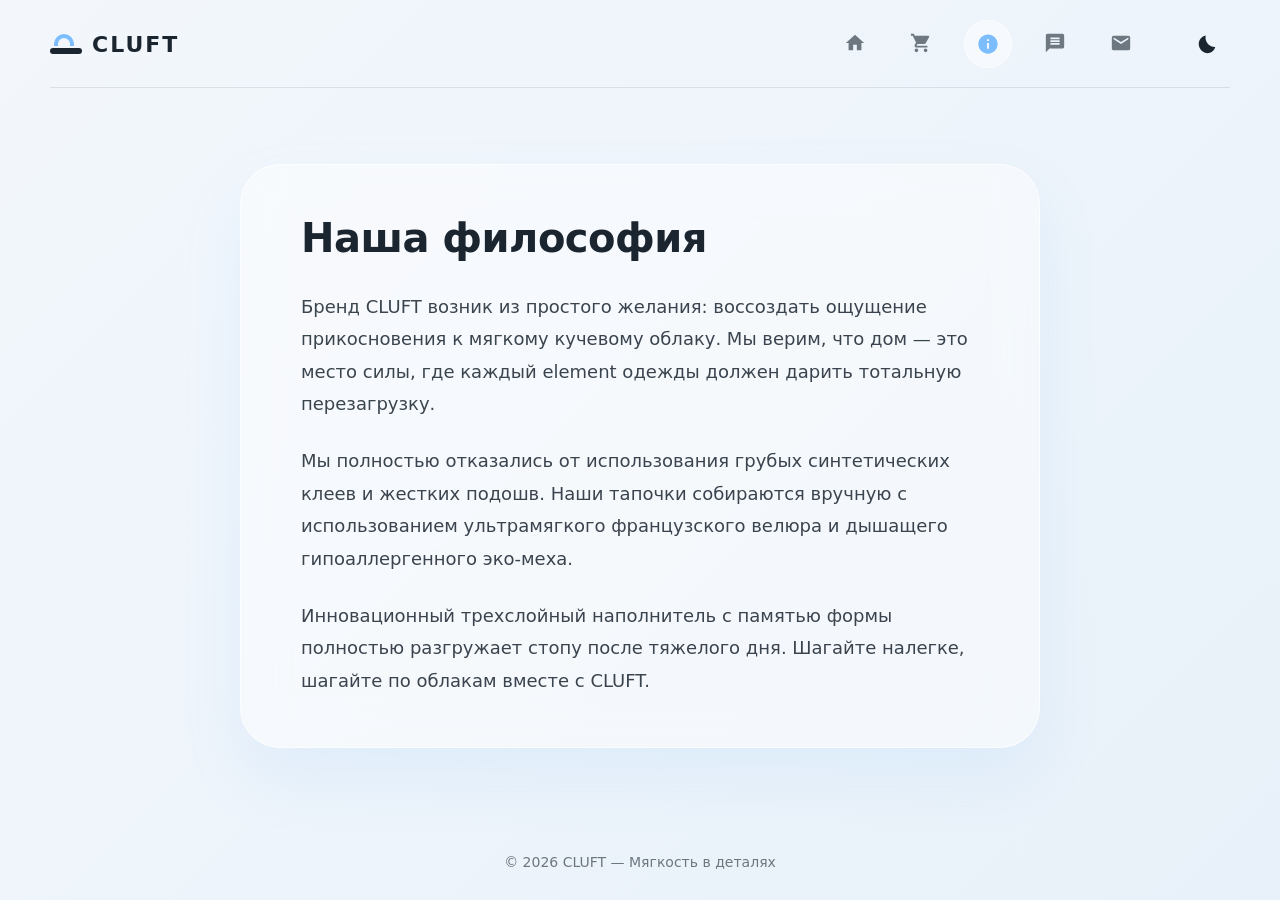
==== commit 74e0750e: "Update about.html" ====
--- a/about.html
+++ b/about.html
@@ -4,26 +4,50 @@
     <meta charset="UTF-8">
     <meta name="viewport" content="width=device-width, initial-scale=1.0">
     <title>CLUFT — О нас</title>
-    <link rel="stylesheet" href="style.css">
-    <script src="script.js" defer></script>
+    <link rel="stylesheet" href="style.css?v=11">
+    <script src="script.js?v=11" defer></script>
     <style>
-        .about-content { max-width: 800px; margin: 0 auto; }
-        .about-content h1 { font-size: 40px; font-weight: 800; margin-bottom: 30px; letter-spacing: -0.5px; }
-        .about-content p { font-size: 18px; line-height: 1.8; opacity: 0.85; margin-bottom: 25px; }
+        /* Специфичные исправления для текстового контента "О нас" */
+        .about-card { 
+            display: block !important; /* Отменяем горизонтальные флекс-колонки из style.css */
+            max-width: 800px; 
+            margin: 0 auto; 
+            padding: 50px 60px;
+        }
+        .about-card h1 { 
+            font-size: 40px; 
+            font-weight: 800; 
+            margin-bottom: 30px; 
+            letter-spacing: -0.5px; 
+            text-align: left;
+        }
+        .about-card p { 
+            font-size: 18px; 
+            line-height: 1.8; 
+            opacity: 0.85; 
+            margin-bottom: 25px; 
+            text-align: left;
+        }
+        .about-card p:last-child {
+            margin-bottom: 0;
+        }
+        
+        /* Адаптивность под мобильные экраны */
+        @media (max-width: 600px) {
+            .about-card { padding: 35px 20px; }
+            .about-card h1 { font-size: 28px; margin-bottom: 20px; }
+            .about-card p { font-size: 16px; line-height: 1.7; }
+        }
     </style>
 </head>
 <body>
+    <!-- Фоновый слой -->
     <div id="cloud-bg" class="cloud-bg"></div>
     
-    <div id="transition-overlay" class="transition-overlay">
-        <div class="transition-cloud-layer"></div>
-        <div class="transition-cloud-layer"></div>
-        <div class="transition-cloud-layer"></div>
-    </div>
-    
+    <!-- Шапка сайта и Навигация -->
     <header>
         <nav>
-            <a href="index.html" class="logo">
+            <a href="index.html?v=11" class="logo">
                 <div class="slipper-constructor">
                     <div class="slipper-sole-primitive"></div>
                     <div class="slipper-strap-primitive"></div>
@@ -33,15 +57,15 @@
             </a>
             <div class="nav-container">
                 <ul class="nav-links">
-                    <li><a href="index.html" data-title="Главная"><svg viewBox="0 0 24 24"><path d="M10 20v-6h4v6h5v-8h3L12 3 2 12h3v8z"/></svg></a></li>
-                    <li><a href="catalog.html" data-title="Каталог"><svg viewBox="0 0 24 24"><path d="M7 18c-1.1 0-1.99.9-1.99 2S5.9 22 7 22s2-.9 2-2-.9-2-2-2zM1 2v2h2l3.6 7.59-1.35 2.45c-.16.28-.25.61-.25.96 0 1.1.9 2 2 2h12v-2H7.42c-.14 0-.25-.11-.25-.25l.03-.12.9-1.63h7.45c.75 0 1.41-.41 1.75-1.03l3.58-6.49c.08-.14.12-.31.12-.48 0-.55-.45-1-1-1H5.21l-.94-2H1zm16 16c-1.1 0-1.99.9-1.99 2s.89 2 1.99 2 2-.9 2-2-.9-2-2-2z"/></svg></a></li>
-                    <li><a href="about.html" class="active" data-title="О нас"><svg viewBox="0 0 24 24"><path d="M12 2C6.48 2 2 6.48 2 12s4.48 10 10 10 10-4.48 10-10S17.52 2 12 2zm1 15h-2v-6h2v6zm0-8h-2V7h2v2z"/></svg></a></li>
-                    <li><a href="reviews.html" data-title="Отзывы"><svg viewBox="0 0 24 24"><path d="M20 2H4c-1.1 0-1.99.9-1.99 2L2 22l4-4h14c1.1 0 2-.9 2-2V4c0-1.1-.9-2-2-2zm-3 12H7v-2h10v2zm0-3H7V9h10v2zm0-3H7V6h10v2z"/></svg></a></li>
-                    <li><a href="contacts.html" data-title="Контакты"><svg viewBox="0 0 24 24"><path d="M20 4H4c-1.1 0-1.99.9-1.99 2L2 18c0 1.1.9 2 2 2h16c1.1 0 2-.9 2-2V6c0-1.1-.9-2-2-2zm0 4l-8 5-8-5V6l8 5 8-5v2z"/></svg></a></li>
+                    <li><a href="index.html?v=11" data-title="Главная"><svg viewBox="0 0 24 24"><path d="M10 20v-6h4v6h5v-8h3L12 3 2 12h3v8z"/></svg></a></li>
+                    <li><a href="catalog.html?v=11" data-title="Каталог"><svg viewBox="0 0 24 24"><path d="M7 18c-1.1 0-1.99.9-1.99 2S5.9 22 7 22s2-.9 2-2-.9-2-2-2zM1 2v2h2l3.6 7.59-1.35 2.45c-.16.28-.25.61-.25.96 0 1.1.9 2 2 2h12v-2H7.42c-.14 0-.25-.11-.25-.25l.03-.12.9-1.63h7.45c.75 0 1.41-.41 1.75-1.03l3.58-6.49c.08-.14.12-.31.12-.48 0-.55-.45-1-1-1H5.21l-.94-2H1zm16 16c-1.1 0-1.99.9-1.99 2s.89 2 1.99 2 2-.9 2-2-.9-2-2-2z"/></svg></a></li>
+                    <li><a href="about.html?v=11" class="active" data-title="О нас"><svg viewBox="0 0 24 24"><path d="M12 2C6.48 2 2 6.48 2 12s4.48 10 10 10 10-4.48 10-10S17.52 2 12 2zm1 15h-2v-6h2v6zm0-8h-2V7h2v2z"/></svg></a></li>
+                    <li><a href="reviews.html?v=11" data-title="Отзывы"><svg viewBox="0 0 24 24"><path d="M20 2H4c-1.1 0-1.99.9-1.99 2L2 22l4-4h14c1.1 0 2-.9 2-2V4c0-1.1-.9-2-2-2zm-3 12H7v-2h10v2zm0-3H7V9h10v2zm0-3H7V6h10v2z"/></svg></a></li>
+                    <li><a href="contacts.html?v=11" data-title="Контакты"><svg viewBox="0 0 24 24"><path d="M20 4H4c-1.1 0-1.99.9-1.99 2L2 18c0 1.1.9 2 2 2h16c1.1 0 2-.9 2-2V6c0-1.1-.9-2-2-2zm0 4l-8 5-8-5V6l8 5 8-5v2z"/></svg></a></li>
                 </ul>
                 <div class="controls-wrapper">
                     <button class="theme-toggle-btn" id="theme-btn" title="Сменить тему">
-                        <svg class="sun-icon" viewBox="0 0 24 24"><path d="M12 7c-2.76 0-5 2.24-5 5s2.24 5 5 5 5-2.24 5-5-2.24-5-5-5zM2 13h2c.55 0 1-.45 1-1s-.45-1-1-1H2c-.55 0-1 .45-1 1s.45 1 1 1zm18 0h2c.55 0 1-.45 1-1s-.45-1-1-1h-2c-.55 0-1 .45-1 1s.45 1 1 1zM11 2v2c0 .55.45 1 1 1s1-.45 1-1V2c0-.55-.45-1-1-1s-1 .45-1 1zm0 18v2c0 .55.45 1 1 1s1-.45 1-1v-2c0-.55-.45-1-1-1s-1 .45-1 1zM5.99 4.58c-.39-.39-1.03-.39-1.41 0s-.39 1.03 0 1.41l1.06 1.06c.39.39 1.03.39 1.41 0s.39-1.03 0-1.41L5.99 4.58zm12.37 12.37c-.39-.39-1.03-.39-1.41 0s-.39 1.03 0 1.41l1.06 1.06c.39.39 1.03.39 1.41 0s.39-1.03 0-1.41l-1.06-1.06zm1.06-12.37c-.39-.39-1.03-.39-1.41 0l-1.06 1.06c-.39.39-.39 1.03 0 1.41s1.03.39 1.41 0l1.06-1.06c.39-.39.39-1.03 0-1.41zm-12.37 12.37c-.39-.39-1.03-.39-1.41 0l-1.06 1.06c-.39.39-.39 1.03 0 1.41s1.03.39 1.41 0l1.06-1.06c.39-.39.39-1.03 0-1.41z"/></svg>
+                        <svg class="sun-icon" viewBox="0 0 24 24"><path d="M12 7c-2.76 0-5 2.24-5 5s2.24 5 5 5 5-2.24 5-5-2.24-5-5-5zM2 13h2c.55 0 1-.45 1-1s-.45-1-1-1H2c-.55 0-1 .45-1 1s.45 1 1 1zm18 0h2c.55 0 1-.45 1-1s-.45-1-1-1h-2c-.55 0-1 .45-1 1s.45 1 1 1zM11 2v2c0 .55.45 1 1 1s1-.45 1-1V2c0-.55-.45-1-1-1s-1 .45-1 1zm0 18v2c0 .55.45 1 1 1s1-.45 1-1v-2c0-.55-.45-1-1-1s-1 .45-1 1zM5.99 4.58c-.39-.39-1.03-.39-1.41 0s-.39 1.03 0 1.41l1.06 1.06c.39.39 1.03.39 1.41 0s.39-1.03 0-1.41L5.99 4.58zm12.37 12.37c-.39-.39-1.03-.39-1.41 0s-.39 1.03 0 1.41l1.06 1.06c.39.39 1.03.39 1.41 0s.39-1.03 0-1.41L5.99 4.58zm1.06-12.37c-.39-.39-1.03-.39-1.41 0l-1.06 1.06c-.39.39-.39 1.03 0 1.41s1.03.39 1.41 0l1.06-1.06c.39-.39.39-1.03 0-1.41zm-12.37 12.37c-.39-.39-1.03-.39-1.41 0l-1.06 1.06c-.39.39-.39 1.03 0 1.41s1.03.39 1.41 0l1.06-1.06c.39-.39.39-1.03 0-1.41z"/></svg>
                         <svg class="moon-icon" viewBox="0 0 24 24"><path d="M12.3 22c4.16 0 7.74-2.82 8.7-6.8-.2.0-.4.0-.6.0-5.52 0-10-4.48-10-10 0-.85.11-1.67.32-2.45C6.1 3.73 3 7.5 3 12c0 5.52 4.48 10 10 10z"/></svg>
                     </button>
                 </div>
@@ -49,15 +73,17 @@
         </nav>
     </header>
 
+    <!-- Основная контентная зона -->
     <main class="container">
-        <article class="glass-card about-content">
+        <article class="glass-card about-card">
             <h1>Наша философия</h1>
-            <p>Бренд CLUFT возник из простого желания: воссоздать ощущение прикосновения к мягкому кучевому облаку. Мы верим, что дом — это место силы, где каждый элемент одежды должен дарить тотальную перезагрузку.</p>
+            <p>Бренд CLUFT возник из простого желания: воссоздать ощущение прикосновения к мягкому кучевому облаку. Мы верим, что дом — это место силы, где каждый element одежды должен дарить тотальную перезагрузку.</p>
             <p>Мы полностью отказались от использования грубых синтетических клеев и жестких подошв. Наши тапочки собираются вручную с использованием ультрамягкого французского велюра и дышащего гипоаллергенного эко-меха.</p>
             <p>Инновационный трехслойный наполнитель с памятью формы полностью разгружает стопу после тяжелого дня. Шагайте налегке, шагайте по облакам вместе с CLUFT.</p>
         </article>
     </main>
 
+    <!-- Подвал сайта -->
     <footer><p>&copy; 2026 CLUFT — Мягкость в деталях</p></footer>
 </body>
 </html>
--- a/style.css
+++ b/style.css
@@ -62,7 +62,6 @@
     pointer-events: none;
 }
 
-/* Мягкие абстрактные парящие сферы-облака вместо старых тяжелых дивов */
 .cloud-bg::before,
 .cloud-bg::after {
     content: '';
@@ -97,6 +96,10 @@
 /* ==========================================================================
    3. НАВИГАЦИЯ: Стеклянная адаптивная панель
    ========================================================================== */
+header {
+    width: 100%;
+}
+
 nav {
     display: flex;
     justify-content: space-between;
@@ -127,6 +130,9 @@
     text-decoration: none;
     letter-spacing: 2px;
     transition: color 0.3s;
+    display: flex;
+    align-items: center;
+    gap: 10px;
 }
 
 .nav-container {
@@ -240,6 +246,7 @@
     display: flex;
     align-items: center;
     justify-content: center;
+    flex-grow: 1;
 }
 
 .glass-card {
@@ -258,7 +265,6 @@
     transition: background-color 0.5s ease, border-color 0.5s ease, box-shadow 0.5s ease;
 }
 
-/* Левая текстовая колонка */
 .hero-text {
     flex: 1.2;
     max-width: 500px;
@@ -279,7 +285,6 @@
     margin-bottom: 35px;
 }
 
-/* Кнопка призыва к действию */
 .cta-btn {
     display: inline-block;
     background: var(--text-color);
@@ -310,106 +315,71 @@
     min-height: 320px;
 }
 
-/* Управление новой пушистой PNG картинкой с рабочего стола */
 .hero-image img.slipper-constructor {
     max-width: 100%;
     height: auto;
     object-fit: contain;
     z-index: 2;
     transform: scale(1.15);
-    /* Интегрируем мягкую тень, которая повторяет контур пушинок */
     filter: drop-shadow(0 15px 25px var(--slipper-shadow));
     animation: floatSlipper 6s ease-in-out infinite;
-    display: block !important; /* Отменяем возможное скрытие */
-}
-
-/* Мягкое размытое облако под тапком, выполняющее роль живой тени */
-.hero-image::after {
-    content: '';
-    position: absolute;
-    bottom: -10px;
-    width: 65%;
-    height: 25px;
-    background: var(--cloud-fog);
-    border-radius: 50%;
-    filter: blur(10px);
-    z-index: 1;
-    box-shadow: 0 10px 30px var(--cloud-fog);
-    animation: shadowScale 6s ease-in-out infinite;
-    transition: background-color 0.5s ease, box-shadow 0.5s ease;
-}
-
-/* Плавная левитация пушистого тапочка */
+}
+
 @keyframes floatSlipper {
-    0%, 100% { transform: scale(1.15) translateY(0) rotate(0deg); }
-    50% { transform: scale(1.15) translateY(-20px) rotate(2deg); }
-}
-
-/* Синхронное изменение плотности тени-облака при взлете тапка */
-@keyframes shadowScale {
-    0%, 100% { transform: scale(1); opacity: 0.7; filter: blur(10px); }
-    50% { transform: scale(0.85); opacity: 0.35; filter: blur(16px); }
-}
-
-/* Старые примитивы полностью аннулируются */
-.slipper-sole-primitive, 
-.slipper-strap-primitive, 
-.slipper-mini-cloud {
-    display: none !important;
-}
-
-/* ==========================================================================
-   6. ОСТАЛЬНЫЕ ЭЛЕМЕНТЫ (Transition & Footer)
-   ========================================================================== */
-.transition-overlay {
-    position: fixed;
-    top: 0; left: 0; width: 100%; height: 100%;
-    z-index: 99999;
-    pointer-events: none;
-    display: flex;
-    align-items: center; justify-content: center;
-}
-
-.transition-cloud-layer {
-    position: absolute;
-    width: 150vw; height: 150vh;
-    background: var(--cloud-fog);
-    border-radius: 50%;
-    transform: translateY(150vh);
-    transition: background-color 0.5s ease;
-}
-
-.transition-cloud-layer:nth-child(1) { z-index: 1; }
-.transition-cloud-layer:nth-child(2) { z-index: 2; width: 130vw; height: 130vh; margin-left: -20vw; }
-.transition-cloud-layer:nth-child(3) { z-index: 3; width: 110vw; height: 110vh; margin-top: -20vh; }
-.transition-overlay.active .transition-cloud-layer {
-animation: cloudSink 1.4s cubic-bezier(0.76, 0, 0.24, 1) forwards;
-}
-.transition-overlay.active .transition-cloud-layer:nth-child(2) { animation-delay: 0.1s; }
-.transition-overlay.active .transition-cloud-layer:nth-child(3) { animation-delay: 0.2s; }
-@keyframes cloudSink {
-0% { transform: translateY(150vh) scale(0.8); border-radius: 50%; }
-40%, 60% { transform: translateY(0) scale(1.2); border-radius: 0%; }
-100% { transform: translateY(-150vh) scale(0.8); border-radius: 50%; }
-}
+    0% { transform: translateY(0) scale(1.15); }
+    50% { transform: translateY(-15px) scale(1.15); }
+    100% { transform: translateY(0) scale(1.15); }
+}
+
+/* Векторный конструктор логотипа (если нет картинки) */
+.slipper-constructor {
+    position: relative;
+    width: 32px;
+    height: 20px;
+}
+.slipper-sole-primitive {
+    width: 100%;
+    height: 6px;
+    background: var(--text-color);
+    border-radius: 10px;
+    position: absolute;
+    bottom: 0;
+}
+.slipper-strap-primitive {
+    width: 20px;
+    height: 12px;
+    border: 4px solid var(--accent-color);
+    border-bottom: none;
+    border-radius: 12px 12px 0 0;
+    position: absolute;
+    top: 0;
+    left: 4px;
+}
+
+/* Подвал сайта */
 footer {
-text-align: center;
-padding: 30px;
-font-size: 13px;
-color: var(--text-secondary);
-opacity: 0.6;
-margin-top: auto;
-}
-/* Адаптивный дизайн для мобильных устройств */
-@media (max-width: 912px) {
-nav { padding: 20px 25px; }
-nav::after { width: calc(100% - 50px); }
-.glass-card { flex-direction: column-reverse; padding: 40px 30px; text-align: center; gap: 30px; }
-.hero-text h1 { font-size: 34px; }
-.hero-image { min-height: 24px; width: 100%; }
-.hero-image img.slipper-constructor { max-width: 70%; transform: scale(1); }
-@keyframes floatSlipper {
-0%, 100% { transform: scale(1) translateY(0); }
-50% { transform: scale(1) translateY(-15px); }
-}
-}
+    padding: 30px;
+    text-align: center;
+    font-size: 14px;
+    opacity: 0.6;
+    margin-top: auto;
+    width: 100%;
+}
+
+/* ==========================================================================
+   6. АДАПТИВНОСТЬ (МОБИЛЬНАЯ ВЕРСТКА)
+   ========================================================================== */
+@media (max-width: 900px) {
+    nav { padding: 20px 25px; }
+    nav::after { width: calc(100% - 50px); }
+    .glass-card { flex-direction: column-reverse; padding: 40px 25px; gap: 40px; text-align: center; }
+    .hero-text { max-width: 100%; }
+    .hero-text h1 { font-size: 32px; }
+    .hero-image { min-height: auto; }
+}
+
+@media (max-width: 600px) {
+    .nav-container { gap: 15px; }
+    .nav-links { gap: 5px; }
+    .nav-links a::after { display: none; } /* Отключаем тултипы на смартфонах */
+}
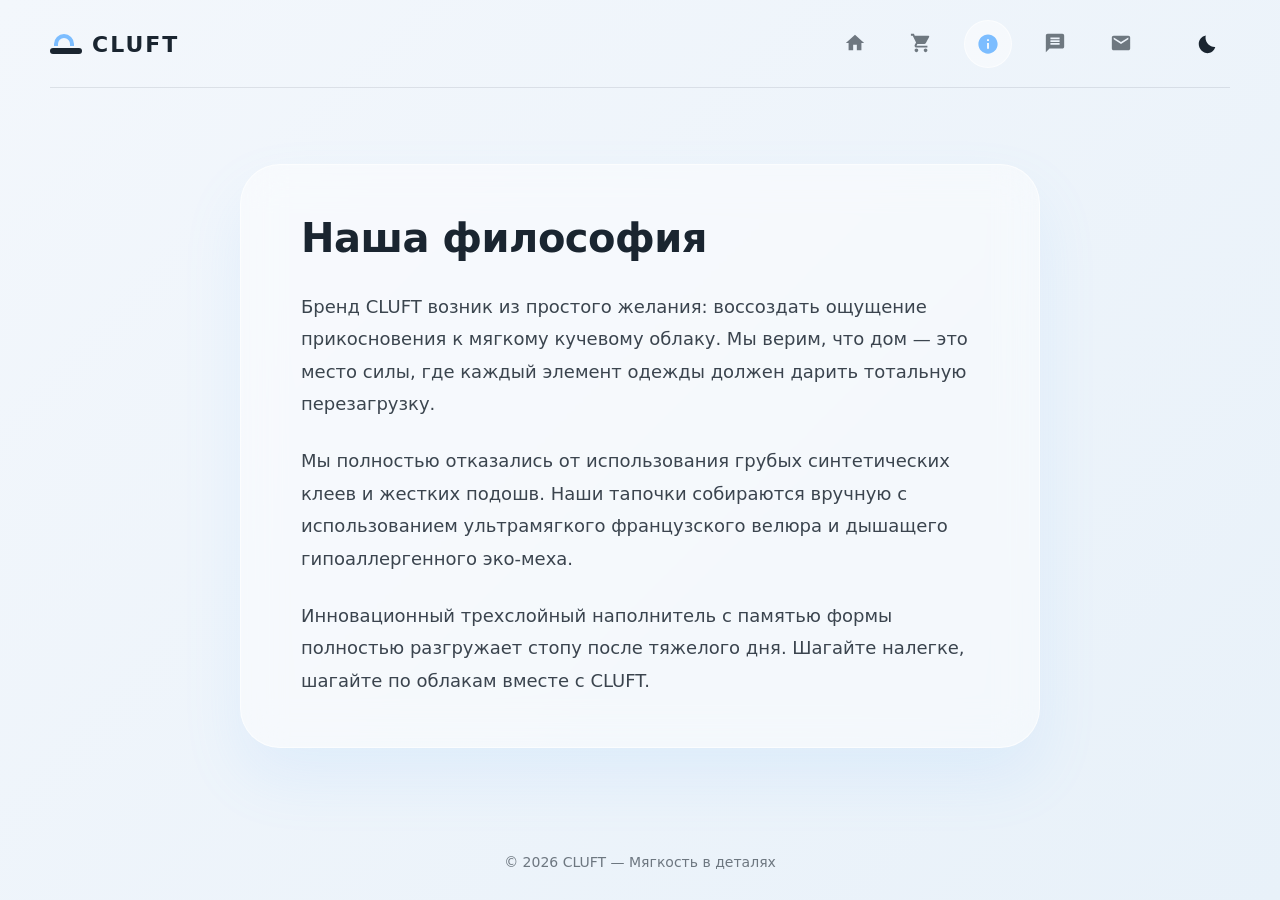
==== commit 616ef6f7: "Update about.html" ====
--- a/about.html
+++ b/about.html
@@ -7,34 +7,39 @@
     <link rel="stylesheet" href="style.css?v=11">
     <script src="script.js?v=11" defer></script>
     <style>
-        /* Специфичные исправления для текстового контента "О нас" */
+        /* Принудительно отменяем флекс-колонки из style.css */
         .about-card { 
-            display: block !important; /* Отменяем горизонтальные флекс-колонки из style.css */
+            display: block !important; 
             max-width: 800px; 
             margin: 0 auto; 
-            padding: 50px 60px;
+            padding: 50px 60px !important;
+            text-align: left !important;
         }
         .about-card h1 { 
             font-size: 40px; 
             font-weight: 800; 
             margin-bottom: 30px; 
             letter-spacing: -0.5px; 
-            text-align: left;
+            text-align: left !important;
+            display: block !important;
+            width: 100%;
         }
         .about-card p { 
             font-size: 18px; 
             line-height: 1.8; 
             opacity: 0.85; 
             margin-bottom: 25px; 
-            text-align: left;
+            text-align: left !important;
+            display: block !important;
+            width: 100%;
         }
         .about-card p:last-child {
             margin-bottom: 0;
         }
         
-        /* Адаптивность под мобильные экраны */
+        /* Мобильная адаптивность */
         @media (max-width: 600px) {
-            .about-card { padding: 35px 20px; }
+            .about-card { padding: 35px 20px !important; }
             .about-card h1 { font-size: 28px; margin-bottom: 20px; }
             .about-card p { font-size: 16px; line-height: 1.7; }
         }
@@ -77,7 +82,7 @@
     <main class="container">
         <article class="glass-card about-card">
             <h1>Наша философия</h1>
-            <p>Бренд CLUFT возник из простого желания: воссоздать ощущение прикосновения к мягкому кучевому облаку. Мы верим, что дом — это место силы, где каждый element одежды должен дарить тотальную перезагрузку.</p>
+            <p>Бренд CLUFT возник из простого желания: воссоздать ощущение прикосновения к мягкому кучевому облаку. Мы верим, что дом — это место силы, где каждый элемент одежды должен дарить тотальную перезагрузку.</p>
             <p>Мы полностью отказались от использования грубых синтетических клеев и жестких подошв. Наши тапочки собираются вручную с использованием ультрамягкого французского велюра и дышащего гипоаллергенного эко-меха.</p>
             <p>Инновационный трехслойный наполнитель с памятью формы полностью разгружает стопу после тяжелого дня. Шагайте налегке, шагайте по облакам вместе с CLUFT.</p>
         </article>
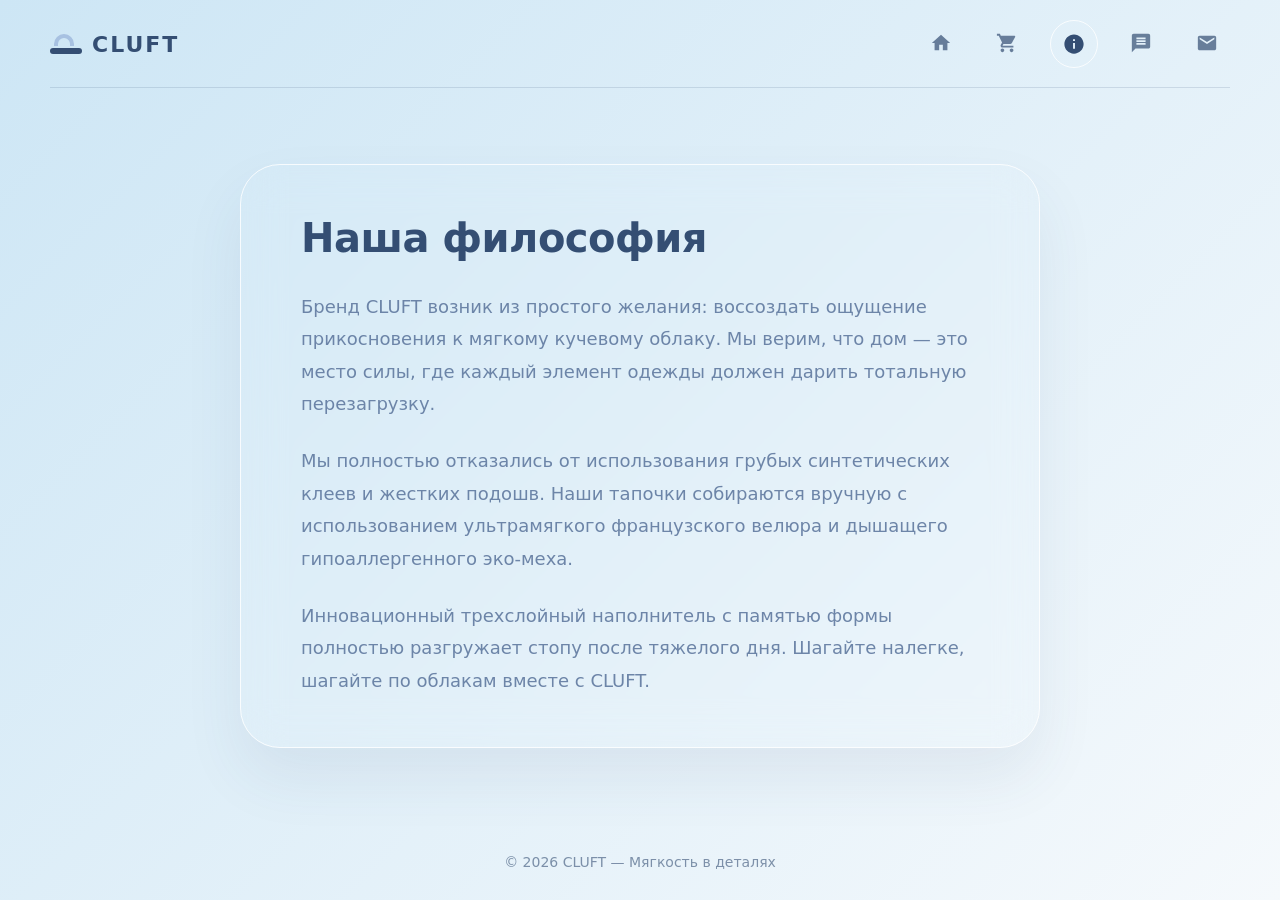
==== commit 0efff865: "Update about.html" ====
--- a/about.html
+++ b/about.html
@@ -3,13 +3,12 @@
 <head>
     <meta charset="UTF-8">
     <meta name="viewport" content="width=device-width, initial-scale=1.0">
-    <title>CLUFT — О нас</title>
-    <link rel="stylesheet" href="style.css?v=11">
-    <script src="script.js?v=11" defer></script>
+    <title>CLUFT — О компании</title>
+    <link rel="stylesheet" href="style.css?v=110">
     <style>
-        /* Принудительно отменяем флекс-колонки из style.css */
+        /* Специфичные исправления для текстового контента "О компании" */
         .about-card { 
-            display: block !important; 
+            display: block !important; /* Отменяем горизонтальные флекс-колонки из style.css */
             max-width: 800px; 
             margin: 0 auto; 
             padding: 50px 60px !important;
@@ -23,21 +22,23 @@
             text-align: left !important;
             display: block !important;
             width: 100%;
+            color: #344e73; /* Чернильно-синий цвет палитры */
         }
         .about-card p { 
             font-size: 18px; 
             line-height: 1.8; 
-            opacity: 0.85; 
+            opacity: 0.9; 
             margin-bottom: 25px; 
             text-align: left !important;
             display: block !important;
             width: 100%;
+            color: #60799f; /* Приглушенный синий текст */
         }
         .about-card p:last-child {
             margin-bottom: 0;
         }
         
-        /* Мобильная адаптивность */
+        /* Адаптивность под мобильные экраны */
         @media (max-width: 600px) {
             .about-card { padding: 35px 20px !important; }
             .about-card h1 { font-size: 28px; margin-bottom: 20px; }
@@ -52,7 +53,7 @@
     <!-- Шапка сайта и Навигация -->
     <header>
         <nav>
-            <a href="index.html?v=11" class="logo">
+            <a href="index.html?v=110" class="logo">
                 <div class="slipper-constructor">
                     <div class="slipper-sole-primitive"></div>
                     <div class="slipper-strap-primitive"></div>
@@ -62,18 +63,12 @@
             </a>
             <div class="nav-container">
                 <ul class="nav-links">
-                    <li><a href="index.html?v=11" data-title="Главная"><svg viewBox="0 0 24 24"><path d="M10 20v-6h4v6h5v-8h3L12 3 2 12h3v8z"/></svg></a></li>
-                    <li><a href="catalog.html?v=11" data-title="Каталог"><svg viewBox="0 0 24 24"><path d="M7 18c-1.1 0-1.99.9-1.99 2S5.9 22 7 22s2-.9 2-2-.9-2-2-2zM1 2v2h2l3.6 7.59-1.35 2.45c-.16.28-.25.61-.25.96 0 1.1.9 2 2 2h12v-2H7.42c-.14 0-.25-.11-.25-.25l.03-.12.9-1.63h7.45c.75 0 1.41-.41 1.75-1.03l3.58-6.49c.08-.14.12-.31.12-.48 0-.55-.45-1-1-1H5.21l-.94-2H1zm16 16c-1.1 0-1.99.9-1.99 2s.89 2 1.99 2 2-.9 2-2-.9-2-2-2z"/></svg></a></li>
-                    <li><a href="about.html?v=11" class="active" data-title="О нас"><svg viewBox="0 0 24 24"><path d="M12 2C6.48 2 2 6.48 2 12s4.48 10 10 10 10-4.48 10-10S17.52 2 12 2zm1 15h-2v-6h2v6zm0-8h-2V7h2v2z"/></svg></a></li>
-                    <li><a href="reviews.html?v=11" data-title="Отзывы"><svg viewBox="0 0 24 24"><path d="M20 2H4c-1.1 0-1.99.9-1.99 2L2 22l4-4h14c1.1 0 2-.9 2-2V4c0-1.1-.9-2-2-2zm-3 12H7v-2h10v2zm0-3H7V9h10v2zm0-3H7V6h10v2z"/></svg></a></li>
-                    <li><a href="contacts.html?v=11" data-title="Контакты"><svg viewBox="0 0 24 24"><path d="M20 4H4c-1.1 0-1.99.9-1.99 2L2 18c0 1.1.9 2 2 2h16c1.1 0 2-.9 2-2V6c0-1.1-.9-2-2-2zm0 4l-8 5-8-5V6l8 5 8-5v2z"/></svg></a></li>
+                    <li><a href="index.html?v=110" data-title="Главная"><svg viewBox="0 0 24 24"><path d="M10 20v-6h4v6h5v-8h3L12 3 2 12h3v8z"/></svg></a></li>
+                    <li><a href="catalog.html?v=110" data-title="Каталог"><svg viewBox="0 0 24 24"><path d="M7 18c-1.1 0-1.99.9-1.99 2S5.9 22 7 22s2-.9 2-2-.9-2-2-2zM1 2v2h2l3.6 7.59-1.35 2.45c-.16.28-.25.61-.25.96 0 1.1.9 2 2 2h12v-2H7.42c-.14 0-.25-.11-.25-.25l.03-.12.9-1.63h7.45c.75 0 1.41-.41 1.75-1.03l3.58-6.49c.08-.14.12-.31.12-.48 0-.55-.45-1-1-1H5.21l-.94-2H1zm16 16c-1.1 0-1.99.9-1.99 2s.89 2 1.99 2 2-.9 2-2-.9-2-2-2z"/></svg></a></li>
+                    <li><a href="about.html?v=110" class="active" data-title="О нас"><svg viewBox="0 0 24 24"><path d="M12 2C6.48 2 2 6.48 2 12s4.48 10 10 10 10-4.48 10-10S17.52 2 12 2zm1 15h-2v-6h2v6zm0-8h-2V7h2v2z"/></svg></a></li>
+                    <li><a href="reviews.html?v=110" data-title="Отзывы"><svg viewBox="0 0 24 24"><path d="M20 2H4c-1.1 0-1.99.9-1.99 2L2 22l4-4h14c1.1 0 2-.9 2-2V4c0-1.1-.9-2-2-2zm-3 12H7v-2h10v2zm0-3H7V9h10v2zm0-3H7V6h10v2z"/></svg></a></li>
+                    <li><a href="contacts.html?v=110" data-title="Контакты"><svg viewBox="0 0 24 24"><path d="M20 4H4c-1.1 0-1.99.9-1.99 2L2 18c0 1.1.9 2 2 2h16c1.1 0 2-.9 2-2V6c0-1.1-.9-2-2-2zm0 4l-8 5-8-5V6l8 5 8-5v2z"/></svg></a></li>
                 </ul>
-                <div class="controls-wrapper">
-                    <button class="theme-toggle-btn" id="theme-btn" title="Сменить тему">
-                        <svg class="sun-icon" viewBox="0 0 24 24"><path d="M12 7c-2.76 0-5 2.24-5 5s2.24 5 5 5 5-2.24 5-5-2.24-5-5-5zM2 13h2c.55 0 1-.45 1-1s-.45-1-1-1H2c-.55 0-1 .45-1 1s.45 1 1 1zm18 0h2c.55 0 1-.45 1-1s-.45-1-1-1h-2c-.55 0-1 .45-1 1s.45 1 1 1zM11 2v2c0 .55.45 1 1 1s1-.45 1-1V2c0-.55-.45-1-1-1s-1 .45-1 1zm0 18v2c0 .55.45 1 1 1s1-.45 1-1v-2c0-.55-.45-1-1-1s-1 .45-1 1zM5.99 4.58c-.39-.39-1.03-.39-1.41 0s-.39 1.03 0 1.41l1.06 1.06c.39.39 1.03.39 1.41 0s.39-1.03 0-1.41L5.99 4.58zm12.37 12.37c-.39-.39-1.03-.39-1.41 0s-.39 1.03 0 1.41l1.06 1.06c.39.39 1.03.39 1.41 0s.39-1.03 0-1.41L5.99 4.58zm1.06-12.37c-.39-.39-1.03-.39-1.41 0l-1.06 1.06c-.39.39-.39 1.03 0 1.41s1.03.39 1.41 0l1.06-1.06c.39-.39.39-1.03 0-1.41zm-12.37 12.37c-.39-.39-1.03-.39-1.41 0l-1.06 1.06c-.39.39-.39 1.03 0 1.41s1.03.39 1.41 0l1.06-1.06c.39-.39.39-1.03 0-1.41z"/></svg>
-                        <svg class="moon-icon" viewBox="0 0 24 24"><path d="M12.3 22c4.16 0 7.74-2.82 8.7-6.8-.2.0-.4.0-.6.0-5.52 0-10-4.48-10-10 0-.85.11-1.67.32-2.45C6.1 3.73 3 7.5 3 12c0 5.52 4.48 10 10 10z"/></svg>
-                    </button>
-                </div>
             </div>
         </nav>
     </header>
--- a/style.css
+++ b/style.css
@@ -1,34 +1,18 @@
 /* ==========================================================================
-   1. ПЕРЕМЕННЫЕ И СИСТЕМНЫЕ НАСТРОЙКИ (Светлая и Тёмная темы)
+   1. ПЕРЕМЕННЫЕ И ЦВЕТОВАЯ ПАЛИТРА (На основе гортензии)
    ========================================================================== */
 :root {
-    /* СВЕТЛАЯ ТЕМА: Легкое, воздушное небо */
-    --bg-color: #f3f7fc; 
-    --bg-gradient: linear-gradient(135deg, #f3f7fc 0%, #e8f1f9 100%);
-    --text-color: #1a2530; 
-    --text-secondary: #627285;
-    --card-bg: rgba(255, 255, 255, 0.45); 
-    --card-border: rgba(255, 255, 255, 0.6); 
-    --accent-color: #7cbdff; 
-    --cloud-fog: rgba(255, 255, 255, 0.8);
-    --line-color: rgba(26, 37, 48, 0.1); 
-    --shadow-main: 0 30px 60px rgba(124, 189, 255, 0.12);
-    --slipper-shadow: rgba(0, 0, 0, 0.08);
-}
-
-[data-theme="dark"] {
-    /* ТЕМНАЯ ТЕМА: Глубокая космическая ночь */
-    --bg-color: #0b111a; 
-    --bg-gradient: linear-gradient(135deg, #0b111a 0%, #131b26 100%);
-    --text-color: #ffffff; 
-    --text-secondary: #8e9fae;
-    --card-bg: rgba(22, 34, 48, 0.4);
-    --card-border: rgba(255, 255, 255, 0.06);
-    --accent-color: #4a8ec2;
-    --cloud-fog: rgba(28, 41, 57, 0.5);
-    --line-color: rgba(255, 255, 255, 0.08); 
-    --shadow-main: 0 30px 60px rgba(0, 0, 0, 0.4);
-    --slipper-shadow: rgba(0, 0, 0, 0.4);
+    --bg-color: #cde6f5; 
+    --bg-gradient: linear-gradient(135deg, #cde6f5 0%, #f5f9fc 100%);
+    --text-color: #344e73; 
+    --text-secondary: #60799f;
+    --card-bg: rgba(245, 249, 25c, 0.65); 
+    --card-border: rgba(255, 255, 255, 0.8); 
+    --accent-color: #a7c1e1; 
+    --cloud-fog: rgba(255, 255, 255, 0.5);
+    --line-color: rgba(52, 78, 115, 0.15); 
+    --shadow-main: 0 30px 60px rgba(52, 78, 115, 0.08);
+    --slipper-shadow: rgba(185, 168, 204, 0.3);
 }
 
 * {
@@ -46,7 +30,6 @@
     flex-direction: column;
     overflow-x: hidden;
     position: relative;
-    transition: background 0.5s ease, color 0.3s ease, opacity 0.3s ease;
 }
 
 /* ==========================================================================
@@ -120,7 +103,6 @@
     width: calc(100% - 100px); 
     height: 1px;
     background-color: var(--line-color);
-    transition: background-color 0.5s ease;
 }
 
 .logo {
@@ -129,7 +111,6 @@
     color: var(--text-color);
     text-decoration: none;
     letter-spacing: 2px;
-    transition: color 0.3s;
     display: flex;
     align-items: center;
     gap: 10px;
@@ -138,7 +119,6 @@
 .nav-container {
     display: flex;
     align-items: center;
-    gap: 40px;
 }
 
 .nav-links {
@@ -167,7 +147,7 @@
     width: 22px;
     height: 22px;
     fill: var(--text-color);
-    opacity: 0.6;
+    opacity: 0.7;
     transition: opacity 0.3s, fill 0.3s, transform 0.3s;
 }
 
@@ -183,7 +163,7 @@
 }
 
 .nav-links a.active svg {
-    fill: var(--accent-color);
+    fill: var(--text-color);
 }
 
 /* Всплывающие подсказки (Tooltips) */
@@ -194,7 +174,7 @@
     left: 50%;
     transform: translateX(-50%) translateY(8px);
     background: var(--text-color);
-    color: var(--bg-color);
+    color: #f5f9fc;
     padding: 5px 12px;
     font-size: 11px;
     font-weight: 600;
@@ -203,37 +183,13 @@
     opacity: 0;
     pointer-events: none;
     transition: opacity 0.3s, transform 0.3s;
-    box-shadow: 0 4px 12px rgba(0,0,0,0.05);
+    box-shadow: var(--shadow-main);
 }
 
 .nav-links a:hover::after {
     opacity: 0.95;
     transform: translateX(-50%) translateY(0);
 }
-
-/* Переключатель темы */
-.theme-toggle-btn {
-    background: transparent;
-    border: none;
-    cursor: pointer;
-    display: flex;
-    align-items: center;
-    justify-content: center;
-    padding: 12px;
-    border-radius: 50%;
-    transition: background 0.3s, transform 0.2s;
-}
-
-.theme-toggle-btn:hover { 
-    background: var(--card-bg); 
-    transform: scale(1.05);
-}
-
-.theme-toggle-btn svg { width: 22px; height: 22px; fill: var(--text-color); }
-.theme-toggle-btn .sun-icon { display: none; }
-.theme-toggle-btn .moon-icon { display: block; }
-[data-theme="dark"] .theme-toggle-btn .sun-icon { display: block; }
-[data-theme="dark"] .theme-toggle-btn .moon-icon { display: none; }
 
 /* ==========================================================================
    4. КОНТЕНТНАЯ ЗОНА: Элегантная карточка Glassmorphism
@@ -263,11 +219,14 @@
     gap: 60px;
     width: 100%;
     transition: background-color 0.5s ease, border-color 0.5s ease, box-shadow 0.5s ease;
+    
+    /* ФИКС СЕТКИ: Разрешает контенту переноситься по вертикали */
+    flex-wrap: wrap; 
 }
 
 .hero-text {
     flex: 1.2;
-    max-width: 500px;
+    min-width: 280px;
 }
 
 .hero-text h1 {
@@ -288,23 +247,23 @@
 .cta-btn {
     display: inline-block;
     background: var(--text-color);
-    color: var(--bg-color);
+    color: #f5f9fc;
     padding: 16px 38px;
     border-radius: 30px;
     text-decoration: none;
     font-weight: 700;
     font-size: 15px;
-    box-shadow: 0 8px 20px rgba(0,0,0,0.05);
+    box-shadow: 0 8px 20px rgba(52, 78, 115, 0.15);
     transition: transform 0.3s cubic-bezier(0.16, 1, 0.3, 1), box-shadow 0.3s, background-color 0.5s, color 0.5s;
 }
 
 .cta-btn:hover {
     transform: translateY(-3px);
-    box-shadow: 0 12px 28px rgba(0,0,0,0.12);
-}
-
-/* ==========================================================================
-   5. ФИКС ИНТЕГРАЦИИ ИЗОБРАЖЕНИЯ: Облако-Подиум и Левитация PNG
+    box-shadow: 0 12px 28px rgba(52, 78, 115, 0.25);
+}
+
+/* ==========================================================================
+   5. ВЕКТОРНЫЕ ТАПОЧКИ И АНИМАЦИЯ ЛЕВИТАЦИИ
    ========================================================================== */
 .hero-image {
     flex: 0.9;
@@ -315,23 +274,13 @@
     min-height: 320px;
 }
 
-.hero-image img.slipper-constructor {
-    max-width: 100%;
-    height: auto;
-    object-fit: contain;
-    z-index: 2;
-    transform: scale(1.15);
-    filter: drop-shadow(0 15px 25px var(--slipper-shadow));
-    animation: floatSlipper 6s ease-in-out infinite;
-}
-
 @keyframes floatSlipper {
-    0% { transform: translateY(0) scale(1.15); }
-    50% { transform: translateY(-15px) scale(1.15); }
-    100% { transform: translateY(0) scale(1.15); }
-}
-
-/* Векторный конструктор логотипа (если нет картинки) */
+    0% { transform: translateY(0); }
+    50% { transform: translateY(-15px); }
+    100% { transform: translateY(0); }
+}
+
+/* Векторный конструктор тапочка */
 .slipper-constructor {
     position: relative;
     width: 32px;
@@ -381,5 +330,5 @@
 @media (max-width: 600px) {
     .nav-container { gap: 15px; }
     .nav-links { gap: 5px; }
-    .nav-links a::after { display: none; } /* Отключаем тултипы на смартфонах */
-}
+    .nav-links a::after { display: none; }
+}
